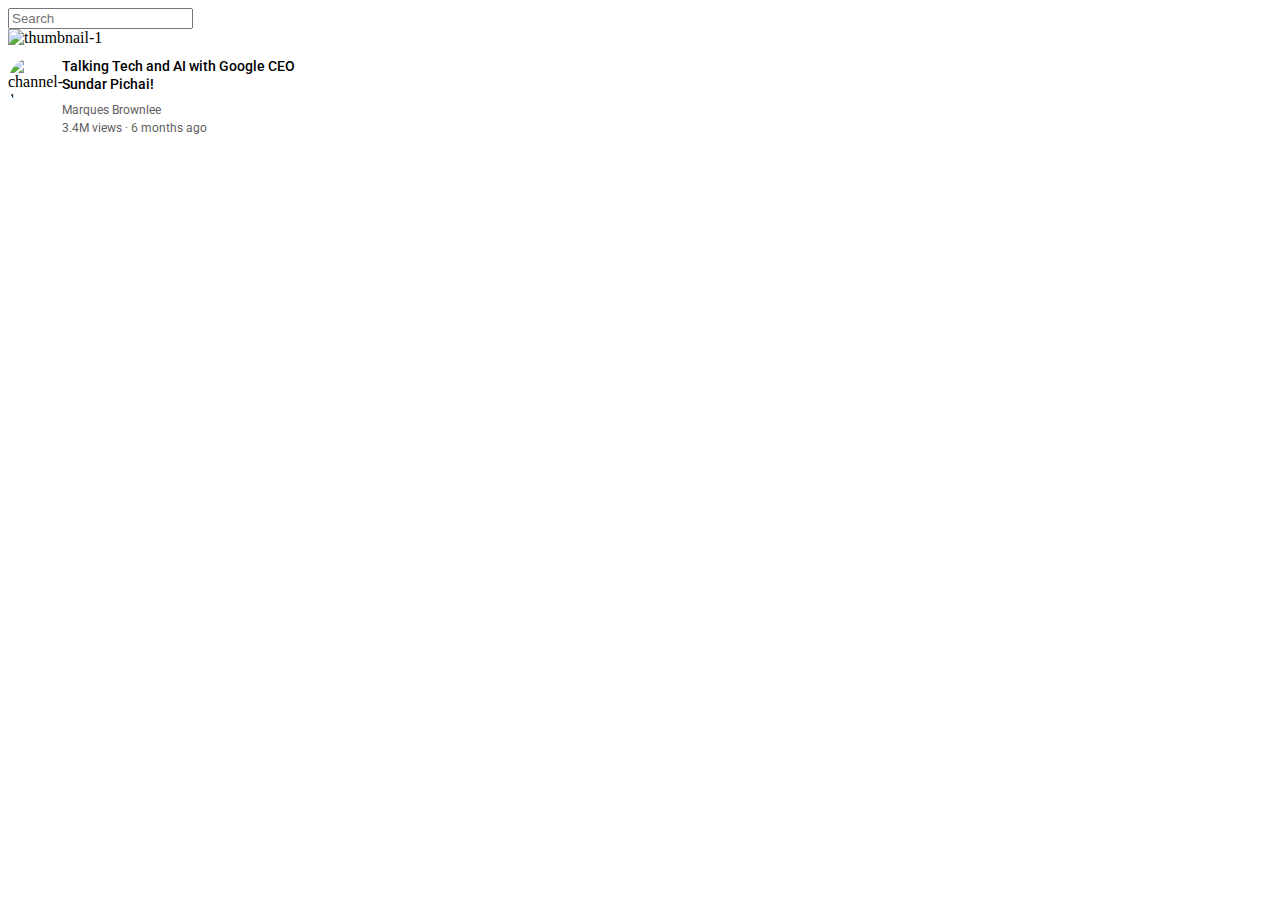
==== youtube.html @ fde539d9 "container tamamlandı ve search bar eklendi." ====
<!DOCTYPE html>
<html lang="en">
<head>
  <meta charset="UTF-8">
  <meta name="viewport" content="width=device-width, initial-scale=1.0">
  <title>Youtube</title>

  <link rel="preconnect" href="https://fonts.googleapis.com">
  <link rel="preconnect" href="https://fonts.gstatic.com" crossorigin>
  <link href="https://fonts.googleapis.com/css2?family=Roboto:ital,wght@0,100;0,300;0,400;0,500;0,700;0,900;1,100;1,300;1,400;1,500;1,700;1,900&display=swap" rel="stylesheet">
  <style>
    p{
      margin-top: 0px;
      margin-bottom: 0px;
      font-family: Roboto,Arial;
    }
    .search-bar{
      font-size: 14px;
    }
    .container{
      width: 300px;
    }

    .video-photo{
      width: 300px;
      margin-bottom: 10px;
    }

    .channel-photo{
      width: 40px;
      border-radius: 50px;
    }
    .channel{
      display: inline-block;
      width: 50px;
      vertical-align: top;
    }
    .video-info{
      display: inline-block;
      width: 240px;
    }
    .video-title{
      font-weight: 500;
      font-size: 14px;
      line-height: 18px;
    }
    .video-author{
      margin-top:10px;
      font-size: 12px;
      color: rgb(96, 96, 96);
      margin-bottom: 4px;
    }
    .video-status{
      font-size: 12px;
      color: rgb(96, 96, 96);
    }





  </style>
</head>
<body>
  






  <input class="Search-bar" type="text" placeholder="Search">

  <div class="container">
    <div>    
      <img class="video-photo" src="video-photos/thumbnail-1.webp" alt="thumbnail-1">
    </div>
    <div>
      <div class="channel">
        <img class="channel-photo" src="channel-photos/channel-1.jpeg" alt="channel-1">
      </div>
      <div class="video-info">
        <p class="video-title">Talking Tech and AI with Google CEO Sundar Pichai!</p>
        <p class="video-author">Marques Brownlee</p>
        <p class="video-status">3.4M views &#183; 6 months ago</p>
      </div>
    </div>
  </div>

</body>
</html>
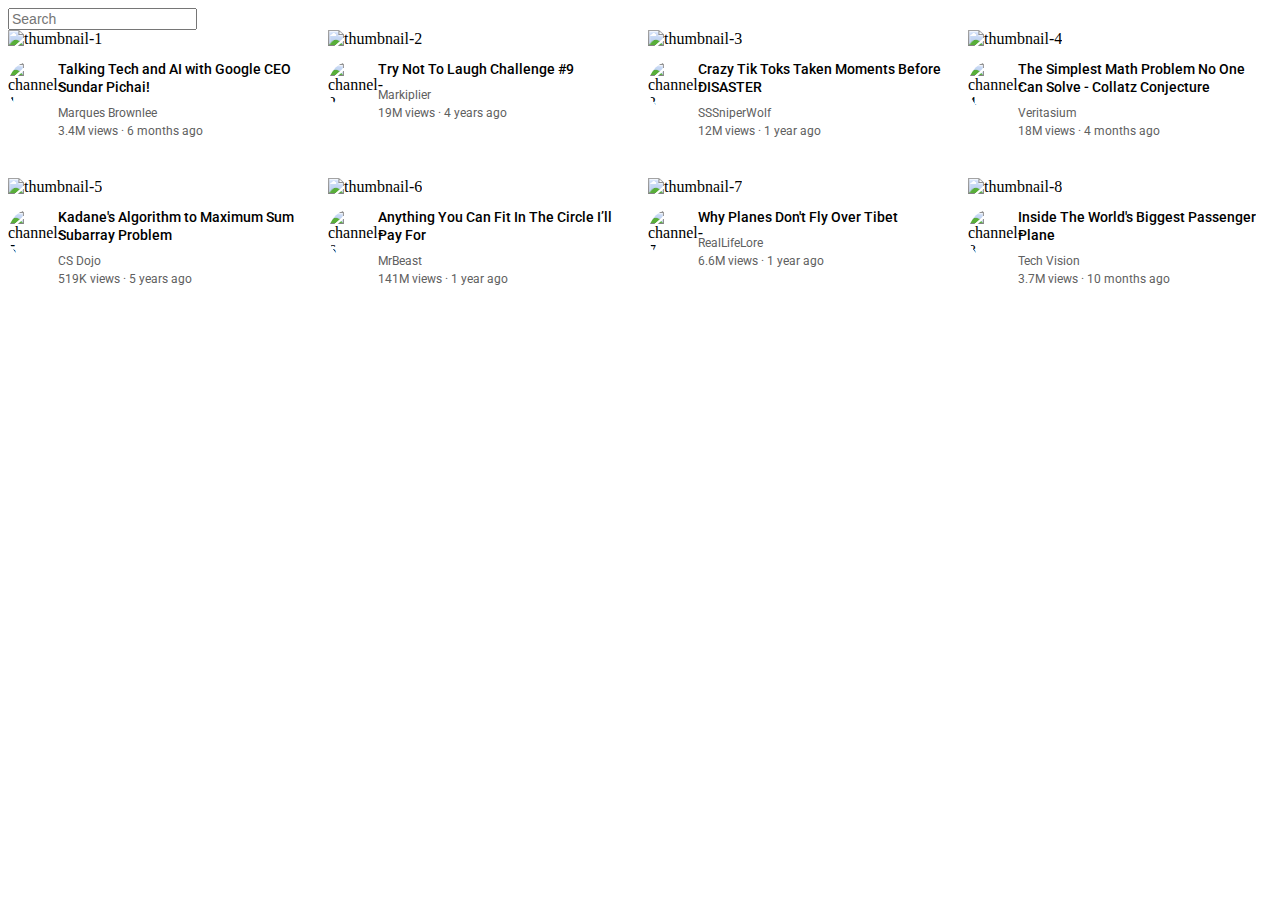
==== commit 95295155: "grid ana projeye uygulandı." ====
--- a/youtube.html
+++ b/youtube.html
@@ -16,28 +16,20 @@
     }
     .search-bar{
       font-size: 14px;
+      display: block;
     }
     .container{
-      width: 300px;
-    }
-
+      margin-right: 10px;
+    }
+    .video{
+      margin-bottom: 12px;
+    }
     .video-photo{
-      width: 300px;
-      margin-bottom: 10px;
-    }
-
+      width: 100%;
+    }
     .channel-photo{
       width: 40px;
       border-radius: 50px;
-    }
-    .channel{
-      display: inline-block;
-      width: 50px;
-      vertical-align: top;
-    }
-    .video-info{
-      display: inline-block;
-      width: 240px;
     }
     .video-title{
       font-weight: 500;
@@ -54,8 +46,16 @@
       font-size: 12px;
       color: rgb(96, 96, 96);
     }
-
-
+    .video-grid{
+      display: grid;
+      grid-template-columns: 1fr 1fr 1fr 1fr;
+      column-gap: 16px;
+      row-gap: 40px;
+    }
+    .channel-grid{
+      display: grid;
+      grid-template-columns: 50px 1fr;
+    }
 
 
 
@@ -69,13 +69,15 @@
 
 
 
-  <input class="Search-bar" type="text" placeholder="Search">
-
-  <div class="container">
-    <div>    
+  <input class="search-bar" type="text" placeholder="Search">
+
+<div class="video-grid"> 
+
+  <div class="container">
+    <div class="video">    
       <img class="video-photo" src="video-photos/thumbnail-1.webp" alt="thumbnail-1">
     </div>
-    <div>
+    <div class="channel-grid">
       <div class="channel">
         <img class="channel-photo" src="channel-photos/channel-1.jpeg" alt="channel-1">
       </div>
@@ -87,5 +89,137 @@
     </div>
   </div>
 
+  <div class="container">
+    <div class="video">    
+      <img class="video-photo" src="video-photos/thumbnail-2.webp" alt="thumbnail-2">
+    </div>
+    <div class="channel-grid">
+      <div class="channel">
+        <img class="channel-photo" src="channel-photos/channel-2.jpeg" alt="channel-2">
+      </div>
+      <div class="video-info">
+        <p class="video-title">
+          Try Not To Laugh Challenge #9
+        </p>
+        <p class="video-author">
+          Markiplier
+        </p>
+        <p class="video-status">
+          19M views &#183; 4 years ago
+        </p>
+      </div>
+    </div>
+  </div>
+
+<div class="container">
+    <div class="video">    
+      <img class="video-photo" src="video-photos/thumbnail-3.webp" alt="thumbnail-3">
+    </div>
+    <div class="channel-grid">
+      <div class="channel">
+        <img class="channel-photo" src="channel-photos/channel-3.jpeg" alt="channel-3">
+      </div>
+      <div class="video-info">
+        <p class="video-title">Crazy Tik Toks Taken Moments Before DISASTER</p>
+        <p class="video-author">SSSniperWolf</p>
+        <p class="video-status">12M views &#183; 1 year ago</p>
+      </div>
+    </div>
+  </div>
+
+  <div class="container">
+    <div class="video">    
+      <img class="video-photo" src="video-photos/thumbnail-4.webp" alt="thumbnail-4">
+    </div>
+    <div class="channel-grid">
+      <div class="channel">
+        <img class="channel-photo" src="channel-photos/channel-4.jpeg" alt="channel-4">
+      </div>
+      <div class="video-info">
+        <p class="video-title">The Simplest Math Problem No One Can Solve - Collatz Conjecture</p>
+        <p class="video-author">Veritasium</p>
+        <p class="video-status">18M views &#183; 4 months ago</p>
+      </div>
+    </div>
+  </div>
+
+  <div class="container">
+    <div class="video">    
+      <img class="video-photo" src="video-photos/thumbnail-5.webp" alt="thumbnail-5">
+    </div>
+    <div class="channel-grid">
+      <div class="channel">
+        <img class="channel-photo" src="channel-photos/channel-5.jpeg" alt="channel-5">
+      </div>
+      <div class="video-info">
+        <p class="video-title">Kadane's Algorithm to Maximum Sum Subarray Problem</p>
+        <p class="video-author">CS Dojo</p>
+        <p class="video-status">519K views &#183; 5 years ago</p>
+      </div>
+    </div>
+  </div>
+
+  <div class="container">
+    <div class="video">    
+      <img class="video-photo" src="video-photos/thumbnail-6.webp" alt="thumbnail-6">
+    </div>
+    <div class="channel-grid">
+      <div class="channel">
+        <img class="channel-photo" src="channel-photos/channel-6.jpeg" alt="channel-6">
+      </div>
+      <div class="video-info">
+        <p class="video-title">Anything You Can Fit In The Circle I’ll Pay For</p>
+        <p class="video-author">MrBeast</p>
+        <p class="video-status">141M views &#183; 1 year ago</p>
+      </div>
+    </div>
+  </div>
+
+  <div class="container">
+    <div class="video">    
+      <img class="video-photo" src="video-photos/thumbnail-7.webp" alt="thumbnail-7">
+    </div>
+    <div class="channel-grid">
+      <div class="channel">
+        <img class="channel-photo" src="channel-photos/channel-7.jpeg" alt="channel-7">
+      </div>
+      <div class="video-info">
+        <p class="video-title">Why Planes Don't Fly Over Tibet</p>
+        <p class="video-author">RealLifeLore</p>
+        <p class="video-status">6.6M views  &#183; 1 year ago</p>
+      </div>
+    </div>
+  </div>
+
+  <div class="container">
+    <div class="video">    
+      <img class="video-photo" src="video-photos/thumbnail-8.webp" alt="thumbnail-8">
+    </div>
+    <div class="channel-grid">
+      <div class="channel">
+        <img class="channel-photo" src="channel-photos/channel-8.jpeg" alt="channel-8">
+      </div>
+      <div class="video-info">
+        <p class="video-title">Inside The World's Biggest Passenger Plane</p>
+        <p class="video-author">Tech Vision</p>
+        <p class="video-status">3.7M views &#183; 10 months ago</p>
+      </div>
+    </div>
+  </div>
+
+
+
+
+</div>
+
+
+
+
+
+
+
+
+
+  
 </body>
 </html>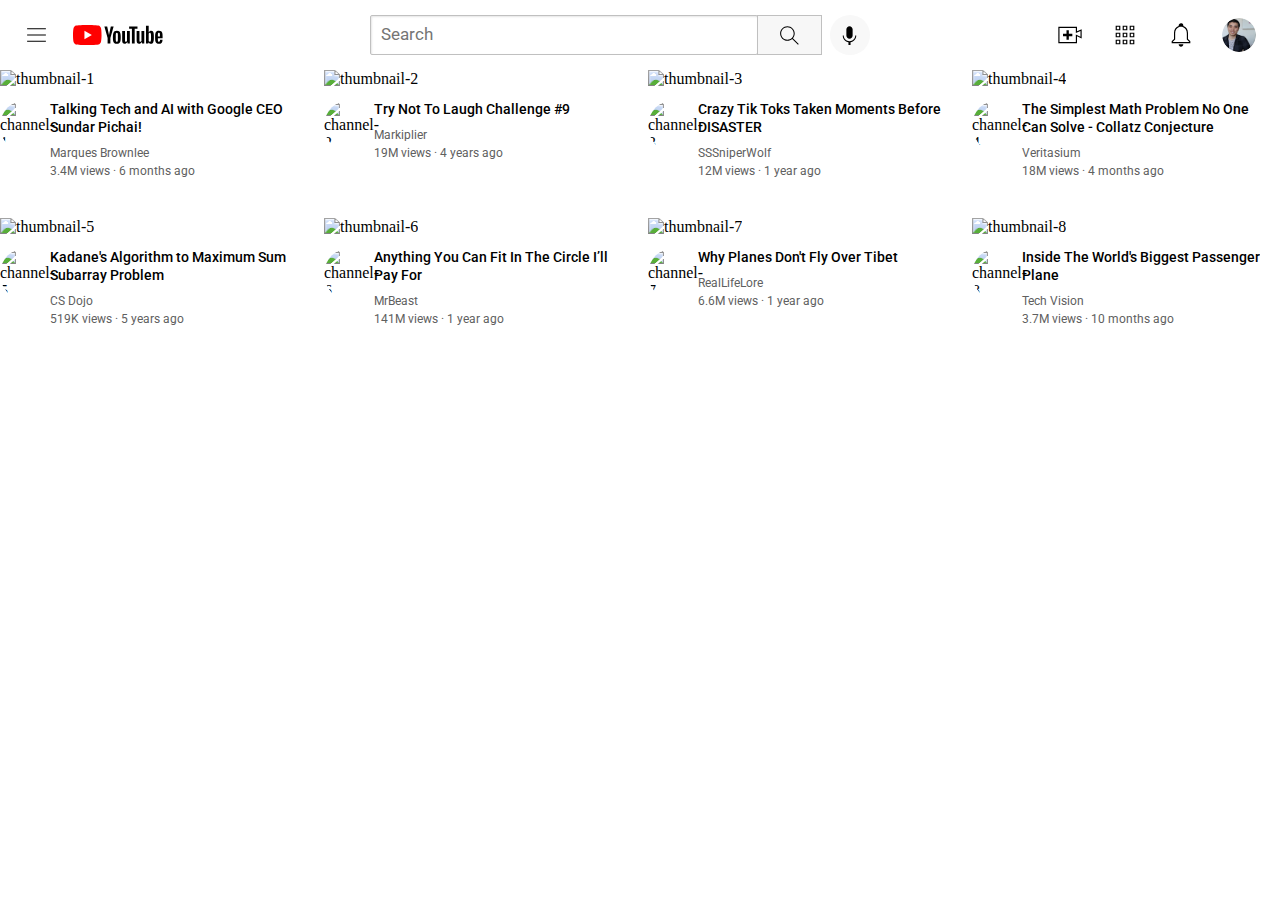
==== commit 995f0843: "header inşa edildi" ====
--- a/youtube.html
+++ b/youtube.html
@@ -8,68 +8,37 @@
   <link rel="preconnect" href="https://fonts.googleapis.com">
   <link rel="preconnect" href="https://fonts.gstatic.com" crossorigin>
   <link href="https://fonts.googleapis.com/css2?family=Roboto:ital,wght@0,100;0,300;0,400;0,500;0,700;0,900;1,100;1,300;1,400;1,500;1,700;1,900&display=swap" rel="stylesheet">
-  <style>
-    p{
-      margin-top: 0px;
-      margin-bottom: 0px;
-      font-family: Roboto,Arial;
-    }
-    .search-bar{
-      font-size: 14px;
-      display: block;
-    }
-    .container{
-      margin-right: 10px;
-    }
-    .video{
-      margin-bottom: 12px;
-    }
-    .video-photo{
-      width: 100%;
-    }
-    .channel-photo{
-      width: 40px;
-      border-radius: 50px;
-    }
-    .video-title{
-      font-weight: 500;
-      font-size: 14px;
-      line-height: 18px;
-    }
-    .video-author{
-      margin-top:10px;
-      font-size: 12px;
-      color: rgb(96, 96, 96);
-      margin-bottom: 4px;
-    }
-    .video-status{
-      font-size: 12px;
-      color: rgb(96, 96, 96);
-    }
-    .video-grid{
-      display: grid;
-      grid-template-columns: 1fr 1fr 1fr 1fr;
-      column-gap: 16px;
-      row-gap: 40px;
-    }
-    .channel-grid{
-      display: grid;
-      grid-template-columns: 50px 1fr;
-    }
 
-
-
-  </style>
+  <link rel="stylesheet" href="styles/body.css">
+  <link rel="stylesheet" href="styles/general.css">
+  <link rel="stylesheet" href="styles/header.css">
+  
 </head>
 <body>
   
 
+<div class="header">
+<div class="left-section">
+  <img class="hamburger-menu" src="header-photos/hamburger-menu.svg" alt="hamburger-menu">
+  <img class="youtube-logo" src="header-photos/youtube-logo.svg" alt="youtube-logo">
+</div>
+<div class="middle-section">
+  <input class="search-bar" type="text" placeholder="Search">
+  <button class="search-button">
+    <img class="search-icon" src="header-photos/search.svg" alt="search">
+  </button>
+  <button class="voice-search-button">
+    <img class="voice-search-icon" src="header-photos/voice-search-icon.svg" alt="voice-search-icon">
+  </button>
+</div>
+<div class="right-section">
+  <img class="upload-icon" src="header-photos/upload.svg" alt="upload">
+  <img class="youtube-apps-icon" src="header-photos/youtube-apps.svg" alt="youtube-apps">
+  <img class="notifications-icon" src="header-photos/notifications.svg" alt="notifications">
+  <img class="my-channel-icon" src="channel-photos/my-channel.jpeg" alt="my-channel">
+</div>
+</div>
 
-
-
-
-
-  <input class="search-bar" type="text" placeholder="Search">
 
 <div class="video-grid"> 
 
--- a/styles/body.css
+++ b/styles/body.css
@@ -0,0 +1,38 @@
+.container{
+  margin-right: 10px;
+}
+.video{
+  margin-bottom: 12px;
+}
+.video-photo{
+  width: 100%;
+}
+.channel-photo{
+  width: 40px;
+  border-radius: 50px;
+}
+.video-title{
+  font-weight: 500;
+  font-size: 14px;
+  line-height: 18px;
+}
+.video-author{
+  margin-top:10px;
+  font-size: 12px;
+  color: rgb(96, 96, 96);
+  margin-bottom: 4px;
+}
+.video-status{
+  font-size: 12px;
+  color: rgb(96, 96, 96);
+}
+.video-grid{
+  display: grid;
+  grid-template-columns: 1fr 1fr 1fr 1fr;
+  column-gap: 16px;
+  row-gap: 40px;
+}
+.channel-grid{
+  display: grid;
+  grid-template-columns: 50px 1fr;
+}--- a/styles/general.css
+++ b/styles/general.css
@@ -0,0 +1,8 @@
+p{
+  margin-top: 0px;
+  margin-bottom: 0px;
+  font-family: Roboto,Arial;
+}
+body{
+  margin: 0px;
+}--- a/styles/header.css
+++ b/styles/header.css
@@ -0,0 +1,79 @@
+.header{
+
+  height: 70px;
+  display: flex;
+  flex-direction: row;
+  justify-content: space-between;
+}
+.left-section{
+  display: flex;
+  align-items: center;
+}
+.middle-section{
+  flex: 1;
+  margin-left: 70px;
+  margin-right: 50px;
+  max-width: 500px;
+  display: flex;
+  align-items: center;
+}
+
+.right-section{
+  width: 200px;
+  display: flex;
+  align-items: center;
+  justify-content: space-between;
+  margin-right: 24px;
+  flex-shrink: 0;
+}
+.hamburger-menu{
+  height: 25px;
+  margin-left: 24px;
+  margin-right: 24px;
+}
+.youtube-logo{
+  height: 20px;
+}
+.search-button{
+  height: 40px;
+  width: 65px;
+  background-color: #f7f7f7;
+  border: 1px solid rgb(192, 192, 192);
+  margin-left: -1px;
+  margin-right: 8px;
+}
+.voice-search-button{
+  height: 40px;
+  width: 40px;
+  border: 0;
+  border-radius: 20px;
+  background-color: #f8f8f8;
+}
+.voice-search-icon{
+  height: 25px;
+  margin-top:4px ;
+}
+.search-bar{
+  flex: 1;
+  height: 36px;
+  padding-left: 10px;
+  border: 1px solid rgb(192, 192, 192);
+  border-radius: 2px;
+  box-shadow: inset 1px 1px 2px rgba(0, 0,0,0.1);
+}
+.search-bar::placeholder{
+  font-family: Roboto,Arial, Helvetica, sans-serif;
+  font-size: 17px;
+}
+.search-icon{
+  height: 25px;
+  margin-top: 4px;
+}
+
+.upload-icon,.youtube-apps-icon,.notifications-icon{
+  height: 28px;
+}
+.my-channel-icon{
+  height: 34px;
+  border-radius: 50%;
+}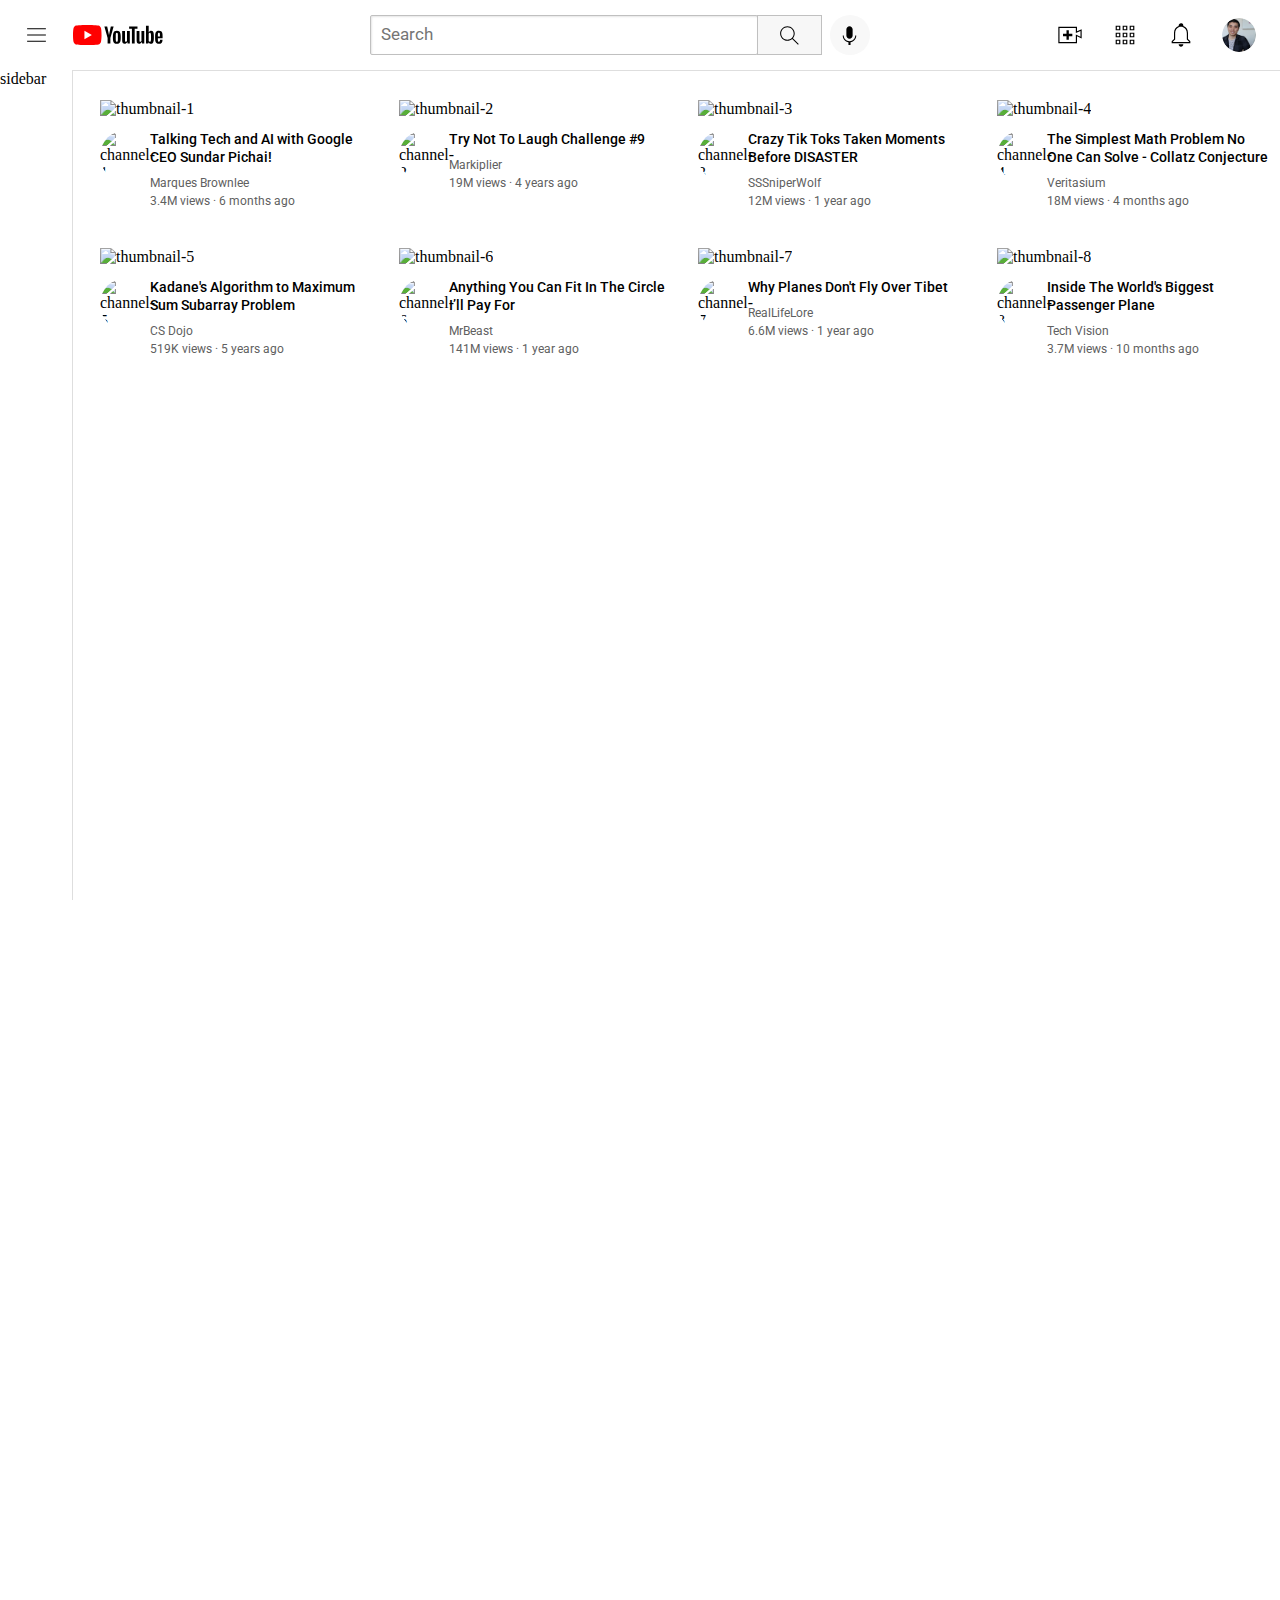
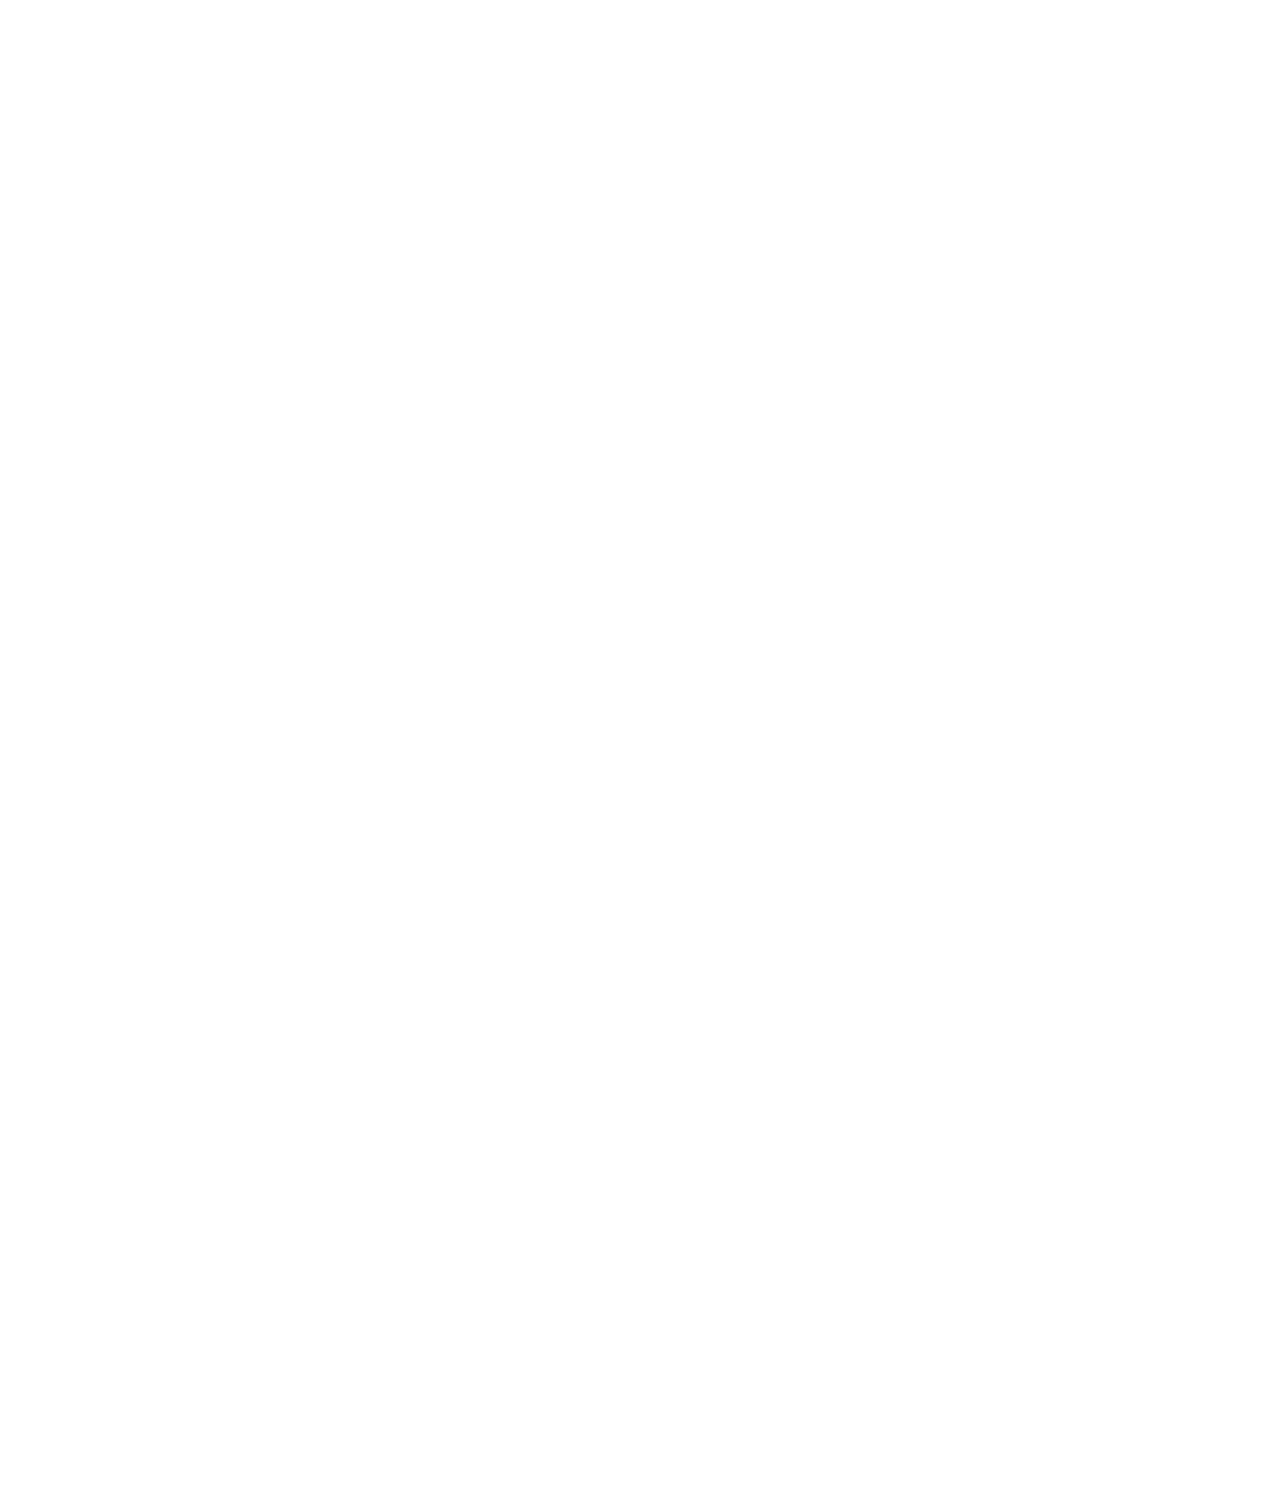
==== commit f83abe93: "position konusu öğrenildi" ====
--- a/youtube.html
+++ b/youtube.html
@@ -12,32 +12,35 @@
   <link rel="stylesheet" href="styles/body.css">
   <link rel="stylesheet" href="styles/general.css">
   <link rel="stylesheet" href="styles/header.css">
+  <link rel="stylesheet" href="styles/sidebar.css">
   
 </head>
 <body>
   
 
 <div class="header">
-<div class="left-section">
-  <img class="hamburger-menu" src="header-photos/hamburger-menu.svg" alt="hamburger-menu">
-  <img class="youtube-logo" src="header-photos/youtube-logo.svg" alt="youtube-logo">
+  <div class="left-section">
+    <img class="hamburger-menu" src="header-photos/hamburger-menu.svg" alt="hamburger-menu">
+    <img class="youtube-logo" src="header-photos/youtube-logo.svg" alt="youtube-logo">
+  </div>
+  <div class="middle-section">
+    <input class="search-bar" type="text" placeholder="Search">
+    <button class="search-button">
+      <img class="search-icon" src="header-photos/search.svg" alt="search">
+    </button>
+    <button class="voice-search-button">
+      <img class="voice-search-icon" src="header-photos/voice-search-icon.svg" alt="voice-search-icon">
+    </button>
+  </div>
+  <div class="right-section">
+    <img class="upload-icon" src="header-photos/upload.svg" alt="upload">
+    <img class="youtube-apps-icon" src="header-photos/youtube-apps.svg" alt="youtube-apps">
+    <img class="notifications-icon" src="header-photos/notifications.svg" alt="notifications">
+    <img class="my-channel-icon" src="channel-photos/my-channel.jpeg" alt="my-channel">
+  </div>
 </div>
-<div class="middle-section">
-  <input class="search-bar" type="text" placeholder="Search">
-  <button class="search-button">
-    <img class="search-icon" src="header-photos/search.svg" alt="search">
-  </button>
-  <button class="voice-search-button">
-    <img class="voice-search-icon" src="header-photos/voice-search-icon.svg" alt="voice-search-icon">
-  </button>
-</div>
-<div class="right-section">
-  <img class="upload-icon" src="header-photos/upload.svg" alt="upload">
-  <img class="youtube-apps-icon" src="header-photos/youtube-apps.svg" alt="youtube-apps">
-  <img class="notifications-icon" src="header-photos/notifications.svg" alt="notifications">
-  <img class="my-channel-icon" src="channel-photos/my-channel.jpeg" alt="my-channel">
-</div>
-</div>
+
+<div class="sidebar">sidebar</div>
 
 
 <div class="video-grid"> 
--- a/styles/general.css
+++ b/styles/general.css
@@ -5,4 +5,8 @@
 }
 body{
   margin: 0px;
+  height: 3000px;
+  padding-top: 100px;
+  background-color: #fff;
+  padding-left: 100px;
 }--- a/styles/header.css
+++ b/styles/header.css
@@ -4,6 +4,14 @@
   display: flex;
   flex-direction: row;
   justify-content: space-between;
+
+  position: fixed;
+  top: 0;
+  left: 0;
+  right: 0;
+  background-color: white;
+
+  border-bottom: 1px solid #dedede;
 }
 .left-section{
   display: flex;
--- a/styles/sidebar.css
+++ b/styles/sidebar.css
@@ -0,0 +1,9 @@
+.sidebar{
+  position: fixed;
+  left: 0;
+  bottom: 0;
+  top: 70px;
+  width: 72px;
+  background-color: white;
+  border-right: 1px solid #dedede;
+}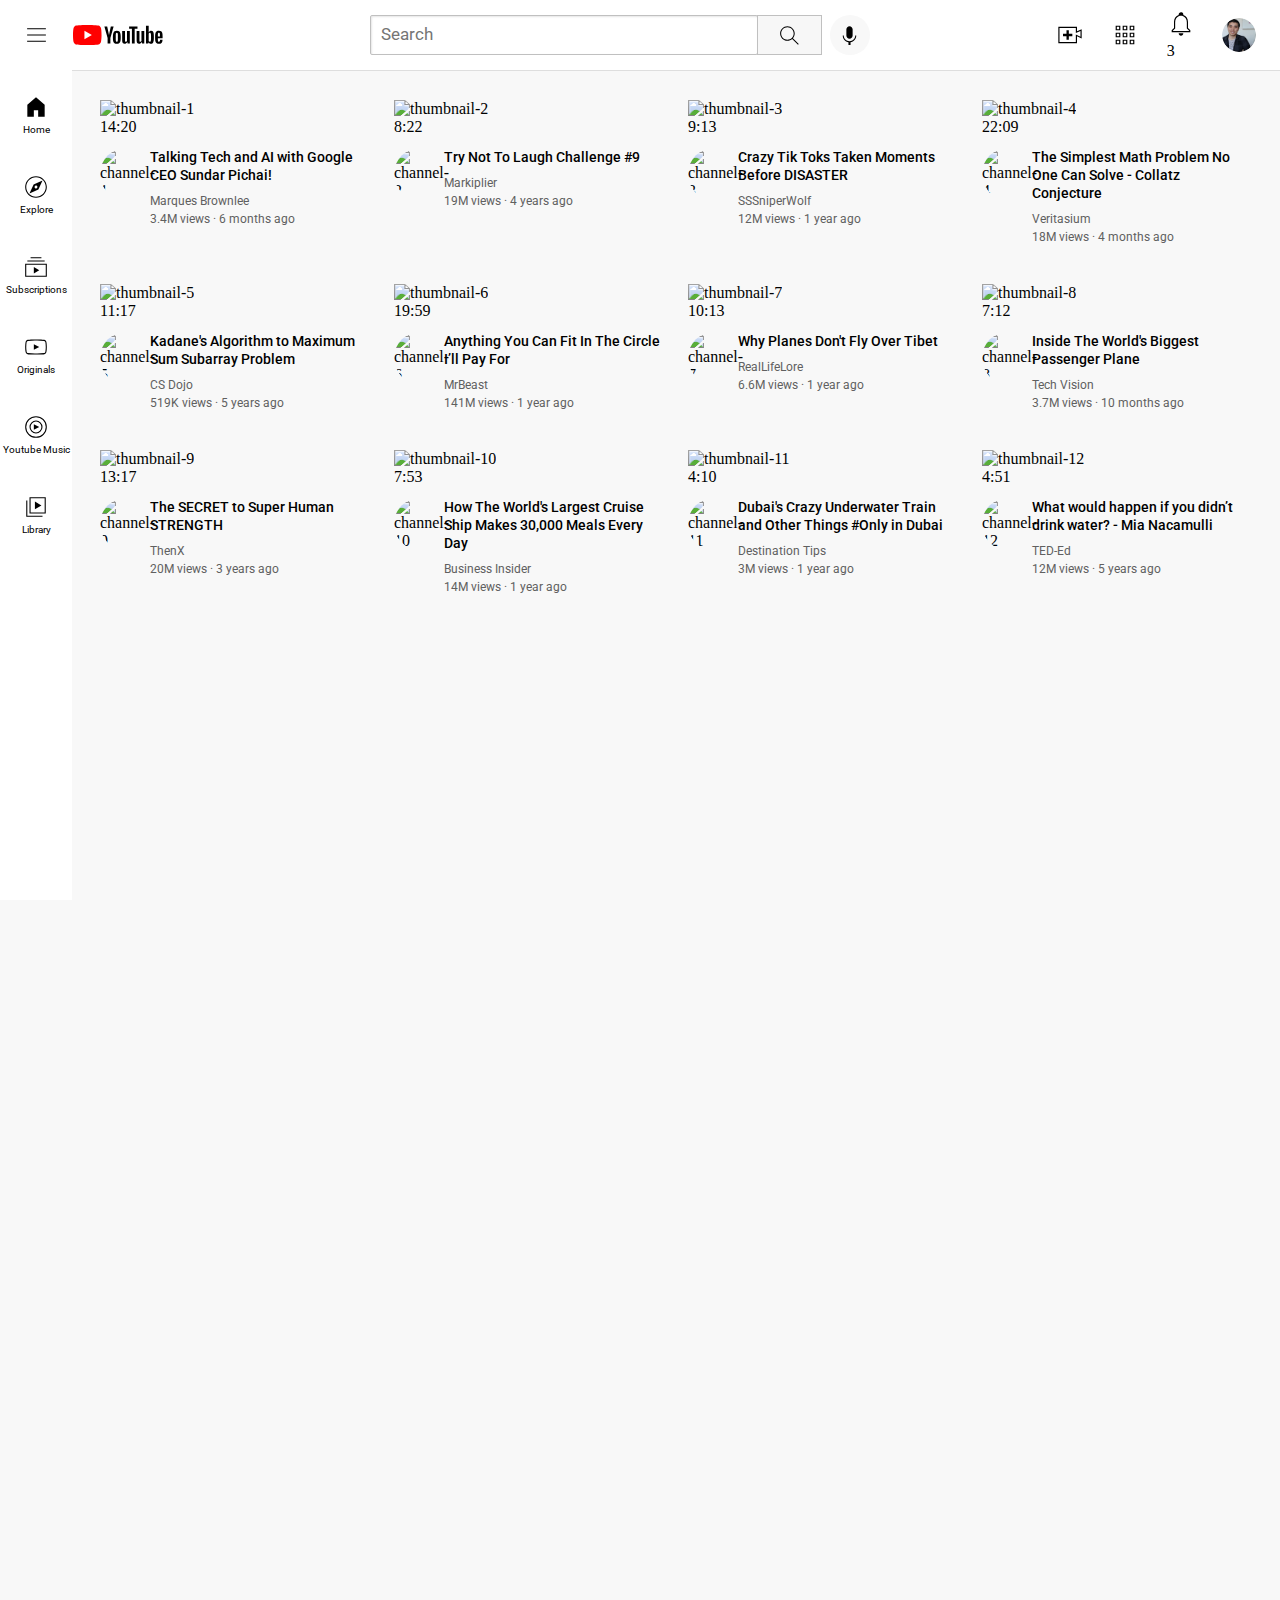
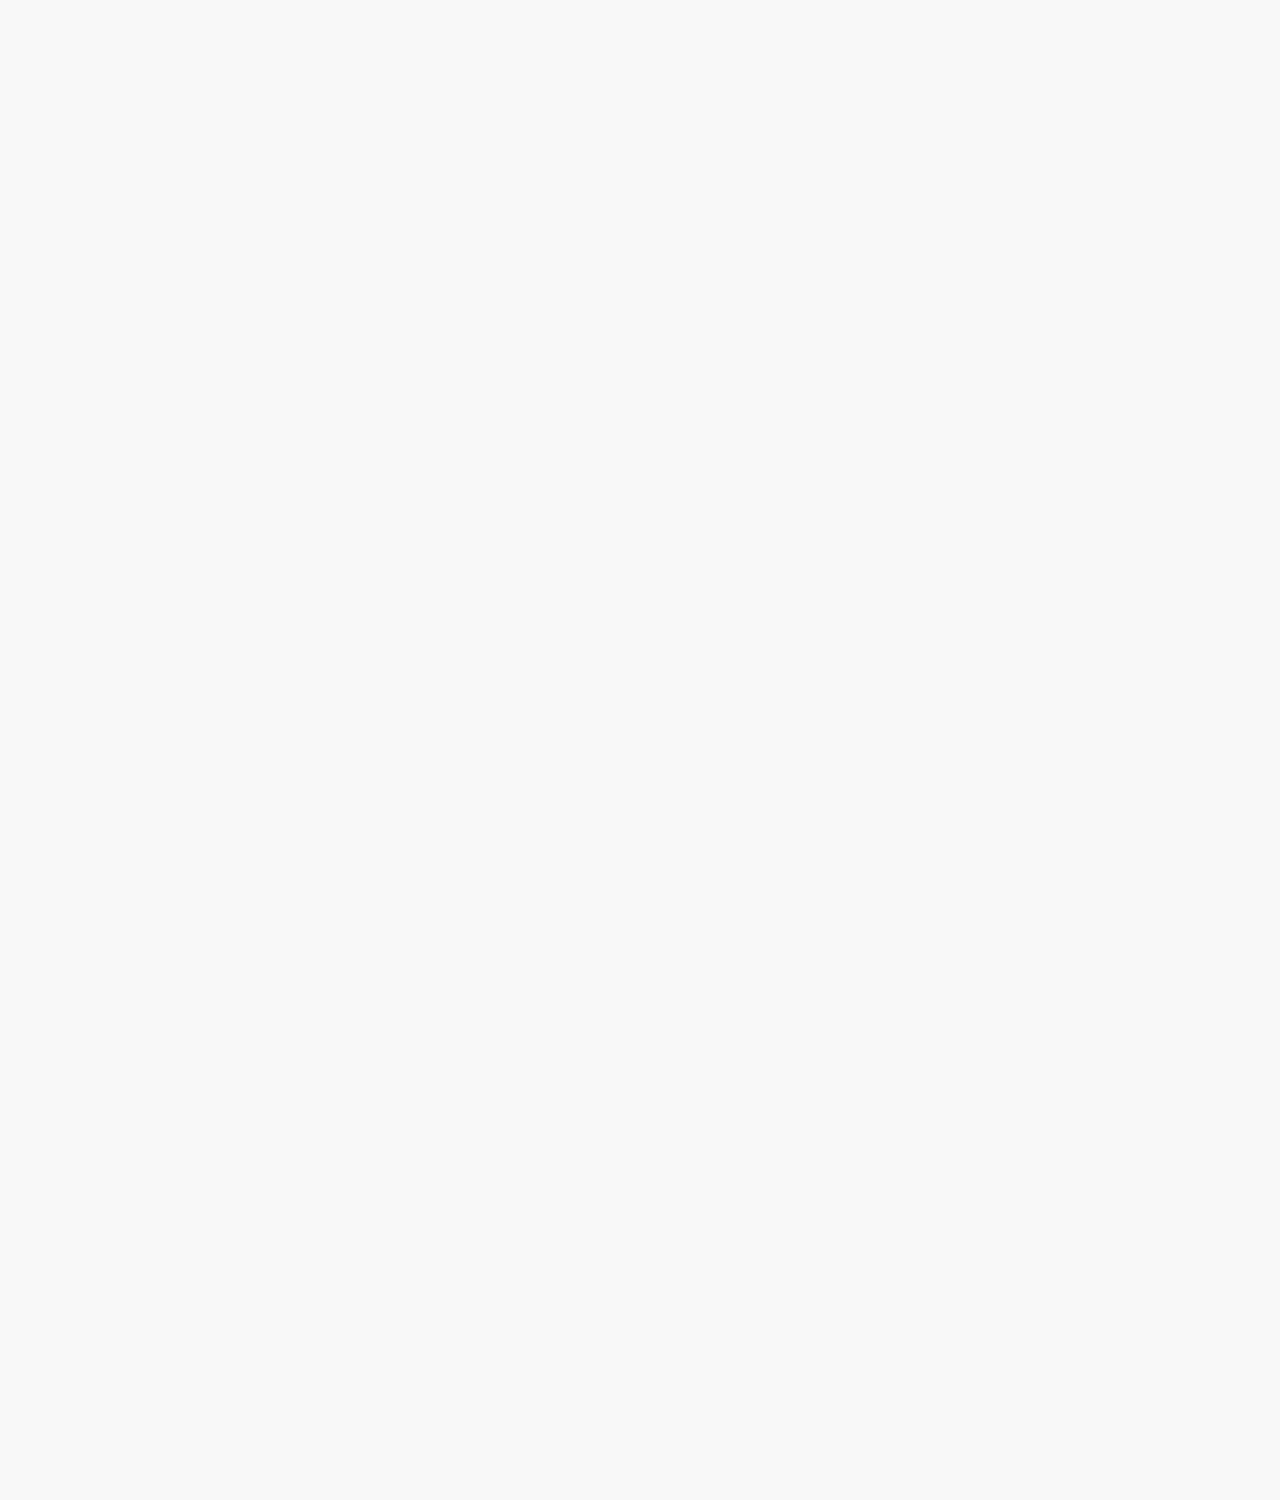
==== commit a4201ebd: "ana projede sidebar tamamlandı." ====
--- a/youtube.html
+++ b/youtube.html
@@ -35,12 +35,40 @@
   <div class="right-section">
     <img class="upload-icon" src="header-photos/upload.svg" alt="upload">
     <img class="youtube-apps-icon" src="header-photos/youtube-apps.svg" alt="youtube-apps">
-    <img class="notifications-icon" src="header-photos/notifications.svg" alt="notifications">
+    <div class="notifications">
+      <img class="notifications-icon" src="header-photos/notifications.svg" alt="notifications">
+      <div class="notifications-number">3</div>
+    </div>
     <img class="my-channel-icon" src="channel-photos/my-channel.jpeg" alt="my-channel">
   </div>
 </div>
 
-<div class="sidebar">sidebar</div>
+<div class="sidebar">
+  <div class="sidebar-link">
+    <img src="sidebar-photos/home.svg" alt="home">
+    <span>Home</span>
+  </div>
+  <div class="sidebar-link">
+    <img src="sidebar-photos/explore.svg" alt="explore">
+    <span>Explore</span>
+  </div>
+  <div class="sidebar-link">
+    <img src="sidebar-photos/subscriptions.svg" alt="subscriptions">
+    <span>Subscriptions</span>
+  </div>
+  <div class="sidebar-link">
+    <img src="sidebar-photos/originals.svg" alt="originals">
+    <span>Originals</span>
+  </div>
+  <div class="sidebar-link">
+    <img src="sidebar-photos/youtube-music.svg" alt="youtube-music">
+    <span>Youtube Music</span>
+  </div>
+  <div class="sidebar-link">
+    <img src="sidebar-photos/library.svg" alt="library">
+    <span>Library</span>
+  </div>
+</div>
 
 
 <div class="video-grid"> 
@@ -48,6 +76,7 @@
   <div class="container">
     <div class="video">    
       <img class="video-photo" src="video-photos/thumbnail-1.webp" alt="thumbnail-1">
+      <div class="video-time">14:20</div>
     </div>
     <div class="channel-grid">
       <div class="channel">
@@ -64,6 +93,7 @@
   <div class="container">
     <div class="video">    
       <img class="video-photo" src="video-photos/thumbnail-2.webp" alt="thumbnail-2">
+      <div class="video-time">8:22</div>
     </div>
     <div class="channel-grid">
       <div class="channel">
@@ -86,6 +116,7 @@
 <div class="container">
     <div class="video">    
       <img class="video-photo" src="video-photos/thumbnail-3.webp" alt="thumbnail-3">
+      <div class="video-time">9:13</div>
     </div>
     <div class="channel-grid">
       <div class="channel">
@@ -102,6 +133,7 @@
   <div class="container">
     <div class="video">    
       <img class="video-photo" src="video-photos/thumbnail-4.webp" alt="thumbnail-4">
+      <div class="video-time">22:09</div>
     </div>
     <div class="channel-grid">
       <div class="channel">
@@ -118,6 +150,7 @@
   <div class="container">
     <div class="video">    
       <img class="video-photo" src="video-photos/thumbnail-5.webp" alt="thumbnail-5">
+      <div class="video-time">11:17</div>
     </div>
     <div class="channel-grid">
       <div class="channel">
@@ -134,6 +167,7 @@
   <div class="container">
     <div class="video">    
       <img class="video-photo" src="video-photos/thumbnail-6.webp" alt="thumbnail-6">
+      <div class="video-time">19:59</div>
     </div>
     <div class="channel-grid">
       <div class="channel">
@@ -150,6 +184,7 @@
   <div class="container">
     <div class="video">    
       <img class="video-photo" src="video-photos/thumbnail-7.webp" alt="thumbnail-7">
+      <div class="video-time">10:13</div>
     </div>
     <div class="channel-grid">
       <div class="channel">
@@ -166,6 +201,7 @@
   <div class="container">
     <div class="video">    
       <img class="video-photo" src="video-photos/thumbnail-8.webp" alt="thumbnail-8">
+      <div class="video-time">7:12</div>
     </div>
     <div class="channel-grid">
       <div class="channel">
@@ -179,6 +215,73 @@
     </div>
   </div>
 
+  <div class="container">
+    <div class="video">    
+      <img class="video-photo" src="video-photos/thumbnail-9.webp" alt="thumbnail-9">
+      <div class="video-time">13:17</div>
+    </div>
+    <div class="channel-grid">
+      <div class="channel">
+        <img class="channel-photo" src="channel-photos/channel-9.jpeg" alt="channel-9">
+      </div>
+      <div class="video-info">
+        <p class="video-title">The SECRET to Super Human STRENGTH</p>
+        <p class="video-author">ThenX</p>
+        <p class="video-status">20M views &#183; 3 years ago</p>
+      </div>
+    </div>
+  </div>
+
+  <div class="container">
+    <div class="video">    
+      <img class="video-photo" src="video-photos/thumbnail-10.webp" alt="thumbnail-10">
+      <div class="video-time">7:53</div>
+    </div>
+    <div class="channel-grid">
+      <div class="channel">
+        <img class="channel-photo" src="channel-photos/channel-10.jpeg" alt="channel-10">
+      </div>
+      <div class="video-info">
+        <p class="video-title">How The World's Largest Cruise Ship Makes 30,000 Meals Every Day</p>
+        <p class="video-author">Business Insider</p>
+        <p class="video-status">14M views &#183; 1 year ago</p>
+      </div>
+    </div>
+  </div>
+
+  <div class="container">
+    <div class="video">    
+      <img class="video-photo" src="video-photos/thumbnail-11.webp" alt="thumbnail-11">
+      <div class="video-time">4:10</div>
+    </div>
+    <div class="channel-grid">
+      <div class="channel">
+        <img class="channel-photo" src="channel-photos/channel-11.jpeg" alt="channel-11">
+      </div>
+      <div class="video-info">
+        <p class="video-title">Dubai's Crazy Underwater Train and Other Things #Only in Dubai</p>
+        <p class="video-author">Destination Tips</p>
+        <p class="video-status">3M views &#183; 1 year ago</p>
+      </div>
+    </div>
+  </div>
+
+  <div class="container">
+    <div class="video">    
+      <img class="video-photo" src="video-photos/thumbnail-12.webp" alt="thumbnail-12">
+      <div class="video-time">4:51</div>
+    </div>
+    <div class="channel-grid">
+      <div class="channel">
+        <img class="channel-photo" src="channel-photos/channel-12.jpeg" alt="channel-12">
+      </div>
+      <div class="video-info">
+        <p class="video-title">What would happen if you didn’t drink water? - Mia Nacamulli</p>
+        <p class="video-author">TED-Ed</p>
+        <p class="video-status">12M views &#183; 5 years ago</p>
+      </div>
+    </div>
+  </div>
 
 
 
--- a/styles/general.css
+++ b/styles/general.css
@@ -9,4 +9,6 @@
   padding-top: 100px;
   background-color: #fff;
   padding-left: 100px;
+  padding-right: 20px;
+  background-color: rgb(248,248,248);
 }--- a/styles/sidebar.css
+++ b/styles/sidebar.css
@@ -5,5 +5,27 @@
   top: 70px;
   width: 72px;
   background-color: white;
-  border-right: 1px solid #dedede;
+  z-index: 200;
+  padding-top: 4px;
+}
+
+.sidebar-link{
+  height: 80px;
+
+  display: flex;
+  justify-content: center;
+  align-items: center;
+  flex-direction: column;
+  cursor: pointer;
+}
+.sidebar-link img{
+  height: 26px;
+  margin-bottom: 4px;
+}
+.sidebar-link span{
+  font-family: Roboto, Arial;
+  font-size: 10px;
+}
+.sidebar-link:hover{
+  background-color: #d5d3d3;
 }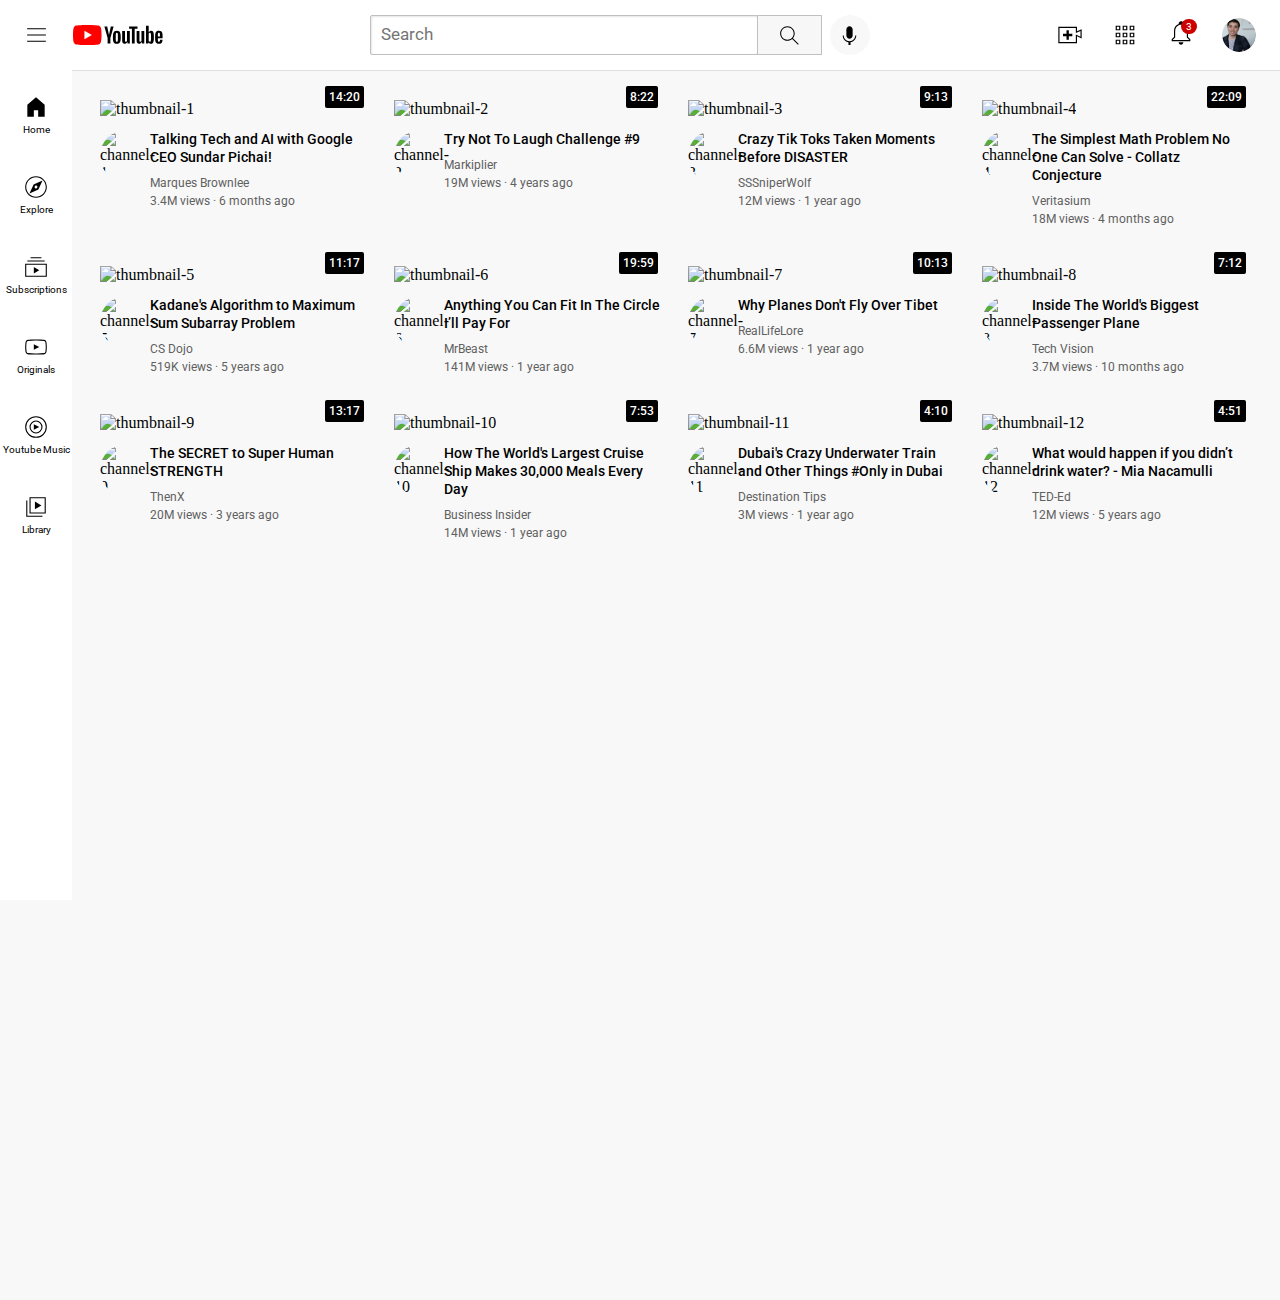
==== commit 7a528616: "düzeltmeler2" ====
--- a/youtube.html
+++ b/youtube.html
@@ -1,300 +1,421 @@
 <!DOCTYPE html>
 <html lang="en">
-<head>
-  <meta charset="UTF-8">
-  <meta name="viewport" content="width=device-width, initial-scale=1.0">
-  <title>Youtube</title>
-
-  <link rel="preconnect" href="https://fonts.googleapis.com">
-  <link rel="preconnect" href="https://fonts.gstatic.com" crossorigin>
-  <link href="https://fonts.googleapis.com/css2?family=Roboto:ital,wght@0,100;0,300;0,400;0,500;0,700;0,900;1,100;1,300;1,400;1,500;1,700;1,900&display=swap" rel="stylesheet">
-
-  <link rel="stylesheet" href="styles/body.css">
-  <link rel="stylesheet" href="styles/general.css">
-  <link rel="stylesheet" href="styles/header.css">
-  <link rel="stylesheet" href="styles/sidebar.css">
-  
-</head>
-<body>
-  
-
-<div class="header">
-  <div class="left-section">
-    <img class="hamburger-menu" src="header-photos/hamburger-menu.svg" alt="hamburger-menu">
-    <img class="youtube-logo" src="header-photos/youtube-logo.svg" alt="youtube-logo">
-  </div>
-  <div class="middle-section">
-    <input class="search-bar" type="text" placeholder="Search">
-    <button class="search-button">
-      <img class="search-icon" src="header-photos/search.svg" alt="search">
-    </button>
-    <button class="voice-search-button">
-      <img class="voice-search-icon" src="header-photos/voice-search-icon.svg" alt="voice-search-icon">
-    </button>
-  </div>
-  <div class="right-section">
-    <img class="upload-icon" src="header-photos/upload.svg" alt="upload">
-    <img class="youtube-apps-icon" src="header-photos/youtube-apps.svg" alt="youtube-apps">
-    <div class="notifications">
-      <img class="notifications-icon" src="header-photos/notifications.svg" alt="notifications">
-      <div class="notifications-number">3</div>
+  <head>
+    <meta charset="UTF-8" />
+    <meta name="viewport" content="width=device-width, initial-scale=1.0" />
+    <title>Youtube</title>
+
+    <link rel="preconnect" href="https://fonts.googleapis.com" />
+    <link rel="preconnect" href="https://fonts.gstatic.com" crossorigin />
+    <link
+      href="https://fonts.googleapis.com/css2?family=Roboto:ital,wght@0,100;0,300;0,400;0,500;0,700;0,900;1,100;1,300;1,400;1,500;1,700;1,900&display=swap"
+      rel="stylesheet"
+    />
+
+    <link rel="stylesheet" href="styles/body.css" />
+    <link rel="stylesheet" href="styles/general.css" />
+    <link rel="stylesheet" href="styles/header.css" />
+    <link rel="stylesheet" href="styles/sidebar.css" />
+  </head>
+  <body>
+    <div class="header">
+      <div class="left-section">
+        <img
+          class="hamburger-menu"
+          src="header-photos/hamburger-menu.svg"
+          alt="hamburger-menu"
+        />
+        <img
+          class="youtube-logo"
+          src="header-photos/youtube-logo.svg"
+          alt="youtube-logo"
+        />
+      </div>
+      <div class="middle-section">
+        <input class="search-bar" type="text" placeholder="Search" />
+        <button class="search-button">
+          <img
+            class="search-icon"
+            src="header-photos/search.svg"
+            alt="search"
+          />
+        </button>
+        <button class="voice-search-button">
+          <img
+            class="voice-search-icon"
+            src="header-photos/voice-search-icon.svg"
+            alt="voice-search-icon"
+          />
+        </button>
+      </div>
+      <div class="right-section">
+        <img class="upload-icon" src="header-photos/upload.svg" alt="upload" />
+        <img
+          class="youtube-apps-icon"
+          src="header-photos/youtube-apps.svg"
+          alt="youtube-apps"
+        />
+        <div class="notifications">
+          <img
+            class="notifications-icon"
+            src="header-photos/notifications.svg"
+            alt="notifications"
+          />
+          <div class="notifications-number">3</div>
+        </div>
+        <img
+          class="my-channel-icon"
+          src="channel-photos/my-channel.jpeg"
+          alt="my-channel"
+        />
+      </div>
     </div>
-    <img class="my-channel-icon" src="channel-photos/my-channel.jpeg" alt="my-channel">
-  </div>
-</div>
-
-<div class="sidebar">
-  <div class="sidebar-link">
-    <img src="sidebar-photos/home.svg" alt="home">
-    <span>Home</span>
-  </div>
-  <div class="sidebar-link">
-    <img src="sidebar-photos/explore.svg" alt="explore">
-    <span>Explore</span>
-  </div>
-  <div class="sidebar-link">
-    <img src="sidebar-photos/subscriptions.svg" alt="subscriptions">
-    <span>Subscriptions</span>
-  </div>
-  <div class="sidebar-link">
-    <img src="sidebar-photos/originals.svg" alt="originals">
-    <span>Originals</span>
-  </div>
-  <div class="sidebar-link">
-    <img src="sidebar-photos/youtube-music.svg" alt="youtube-music">
-    <span>Youtube Music</span>
-  </div>
-  <div class="sidebar-link">
-    <img src="sidebar-photos/library.svg" alt="library">
-    <span>Library</span>
-  </div>
-</div>
-
-
-<div class="video-grid"> 
-
-  <div class="container">
-    <div class="video">    
-      <img class="video-photo" src="video-photos/thumbnail-1.webp" alt="thumbnail-1">
-      <div class="video-time">14:20</div>
+
+    <div class="sidebar">
+      <div class="sidebar-link">
+        <img src="sidebar-photos/home.svg" alt="home" />
+        <span>Home</span>
+      </div>
+      <div class="sidebar-link">
+        <img src="sidebar-photos/explore.svg" alt="explore" />
+        <span>Explore</span>
+      </div>
+      <div class="sidebar-link">
+        <img src="sidebar-photos/subscriptions.svg" alt="subscriptions" />
+        <span>Subscriptions</span>
+      </div>
+      <div class="sidebar-link">
+        <img src="sidebar-photos/originals.svg" alt="originals" />
+        <span>Originals</span>
+      </div>
+      <div class="sidebar-link">
+        <img src="sidebar-photos/youtube-music.svg" alt="youtube-music" />
+        <span>Youtube Music</span>
+      </div>
+      <div class="sidebar-link">
+        <img src="sidebar-photos/library.svg" alt="library" />
+        <span>Library</span>
+      </div>
     </div>
-    <div class="channel-grid">
-      <div class="channel">
-        <img class="channel-photo" src="channel-photos/channel-1.jpeg" alt="channel-1">
-      </div>
-      <div class="video-info">
-        <p class="video-title">Talking Tech and AI with Google CEO Sundar Pichai!</p>
-        <p class="video-author">Marques Brownlee</p>
-        <p class="video-status">3.4M views &#183; 6 months ago</p>
+
+    <div class="video-grid">
+      <div class="container">
+        <div class="video">
+          <img
+            class="video-photo"
+            src="video-photos/thumbnail-1.webp"
+            alt="thumbnail-1"
+          />
+          <div class="video-time">14:20</div>
+        </div>
+        <div class="channel-grid">
+          <div class="channel">
+            <img
+              class="channel-photo"
+              src="channel-photos/channel-1.jpeg"
+              alt="channel-1"
+            />
+          </div>
+          <div class="video-info">
+            <p class="video-title">
+              Talking Tech and AI with Google CEO Sundar Pichai!
+            </p>
+            <p class="video-author">Marques Brownlee</p>
+            <p class="video-status">3.4M views &#183; 6 months ago</p>
+          </div>
+        </div>
+      </div>
+
+      <div class="container">
+        <div class="video">
+          <img
+            class="video-photo"
+            src="video-photos/thumbnail-2.webp"
+            alt="thumbnail-2"
+          />
+          <div class="video-time">8:22</div>
+        </div>
+        <div class="channel-grid">
+          <div class="channel">
+            <img
+              class="channel-photo"
+              src="channel-photos/channel-2.jpeg"
+              alt="channel-2"
+            />
+          </div>
+          <div class="video-info">
+            <p class="video-title">Try Not To Laugh Challenge #9</p>
+            <p class="video-author">Markiplier</p>
+            <p class="video-status">19M views &#183; 4 years ago</p>
+          </div>
+        </div>
+      </div>
+
+      <div class="container">
+        <div class="video">
+          <img
+            class="video-photo"
+            src="video-photos/thumbnail-3.webp"
+            alt="thumbnail-3"
+          />
+          <div class="video-time">9:13</div>
+        </div>
+        <div class="channel-grid">
+          <div class="channel">
+            <img
+              class="channel-photo"
+              src="channel-photos/channel-3.jpeg"
+              alt="channel-3"
+            />
+          </div>
+          <div class="video-info">
+            <p class="video-title">
+              Crazy Tik Toks Taken Moments Before DISASTER
+            </p>
+            <p class="video-author">SSSniperWolf</p>
+            <p class="video-status">12M views &#183; 1 year ago</p>
+          </div>
+        </div>
+      </div>
+
+      <div class="container">
+        <div class="video">
+          <img
+            class="video-photo"
+            src="video-photos/thumbnail-4.webp"
+            alt="thumbnail-4"
+          />
+          <div class="video-time">22:09</div>
+        </div>
+        <div class="channel-grid">
+          <div class="channel">
+            <img
+              class="channel-photo"
+              src="channel-photos/channel-4.jpeg"
+              alt="channel-4"
+            />
+          </div>
+          <div class="video-info">
+            <p class="video-title">
+              The Simplest Math Problem No One Can Solve - Collatz Conjecture
+            </p>
+            <p class="video-author">Veritasium</p>
+            <p class="video-status">18M views &#183; 4 months ago</p>
+          </div>
+        </div>
+      </div>
+
+      <div class="container">
+        <div class="video">
+          <img
+            class="video-photo"
+            src="video-photos/thumbnail-5.webp"
+            alt="thumbnail-5"
+          />
+          <div class="video-time">11:17</div>
+        </div>
+        <div class="channel-grid">
+          <div class="channel">
+            <img
+              class="channel-photo"
+              src="channel-photos/channel-5.jpeg"
+              alt="channel-5"
+            />
+          </div>
+          <div class="video-info">
+            <p class="video-title">
+              Kadane's Algorithm to Maximum Sum Subarray Problem
+            </p>
+            <p class="video-author">CS Dojo</p>
+            <p class="video-status">519K views &#183; 5 years ago</p>
+          </div>
+        </div>
+      </div>
+
+      <div class="container">
+        <div class="video">
+          <img
+            class="video-photo"
+            src="video-photos/thumbnail-6.webp"
+            alt="thumbnail-6"
+          />
+          <div class="video-time">19:59</div>
+        </div>
+        <div class="channel-grid">
+          <div class="channel">
+            <img
+              class="channel-photo"
+              src="channel-photos/channel-6.jpeg"
+              alt="channel-6"
+            />
+          </div>
+          <div class="video-info">
+            <p class="video-title">
+              Anything You Can Fit In The Circle I’ll Pay For
+            </p>
+            <p class="video-author">MrBeast</p>
+            <p class="video-status">141M views &#183; 1 year ago</p>
+          </div>
+        </div>
+      </div>
+
+      <div class="container">
+        <div class="video">
+          <img
+            class="video-photo"
+            src="video-photos/thumbnail-7.webp"
+            alt="thumbnail-7"
+          />
+          <div class="video-time">10:13</div>
+        </div>
+        <div class="channel-grid">
+          <div class="channel">
+            <img
+              class="channel-photo"
+              src="channel-photos/channel-7.jpeg"
+              alt="channel-7"
+            />
+          </div>
+          <div class="video-info">
+            <p class="video-title">Why Planes Don't Fly Over Tibet</p>
+            <p class="video-author">RealLifeLore</p>
+            <p class="video-status">6.6M views &#183; 1 year ago</p>
+          </div>
+        </div>
+      </div>
+
+      <div class="container">
+        <div class="video">
+          <img
+            class="video-photo"
+            src="video-photos/thumbnail-8.webp"
+            alt="thumbnail-8"
+          />
+          <div class="video-time">7:12</div>
+        </div>
+        <div class="channel-grid">
+          <div class="channel">
+            <img
+              class="channel-photo"
+              src="channel-photos/channel-8.jpeg"
+              alt="channel-8"
+            />
+          </div>
+          <div class="video-info">
+            <p class="video-title">
+              Inside The World's Biggest Passenger Plane
+            </p>
+            <p class="video-author">Tech Vision</p>
+            <p class="video-status">3.7M views &#183; 10 months ago</p>
+          </div>
+        </div>
+      </div>
+
+      <div class="container">
+        <div class="video">
+          <img
+            class="video-photo"
+            src="video-photos/thumbnail-9.webp"
+            alt="thumbnail-9"
+          />
+          <div class="video-time">13:17</div>
+        </div>
+        <div class="channel-grid">
+          <div class="channel">
+            <img
+              class="channel-photo"
+              src="channel-photos/channel-9.jpeg"
+              alt="channel-9"
+            />
+          </div>
+          <div class="video-info">
+            <p class="video-title">The SECRET to Super Human STRENGTH</p>
+            <p class="video-author">ThenX</p>
+            <p class="video-status">20M views &#183; 3 years ago</p>
+          </div>
+        </div>
+      </div>
+
+      <div class="container">
+        <div class="video">
+          <img
+            class="video-photo"
+            src="video-photos/thumbnail-10.webp"
+            alt="thumbnail-10"
+          />
+          <div class="video-time">7:53</div>
+        </div>
+        <div class="channel-grid">
+          <div class="channel">
+            <img
+              class="channel-photo"
+              src="channel-photos/channel-10.jpeg"
+              alt="channel-10"
+            />
+          </div>
+          <div class="video-info">
+            <p class="video-title">
+              How The World's Largest Cruise Ship Makes 30,000 Meals Every Day
+            </p>
+            <p class="video-author">Business Insider</p>
+            <p class="video-status">14M views &#183; 1 year ago</p>
+          </div>
+        </div>
+      </div>
+
+      <div class="container">
+        <div class="video">
+          <img
+            class="video-photo"
+            src="video-photos/thumbnail-11.webp"
+            alt="thumbnail-11"
+          />
+          <div class="video-time">4:10</div>
+        </div>
+        <div class="channel-grid">
+          <div class="channel">
+            <img
+              class="channel-photo"
+              src="channel-photos/channel-11.jpeg"
+              alt="channel-11"
+            />
+          </div>
+          <div class="video-info">
+            <p class="video-title">
+              Dubai's Crazy Underwater Train and Other Things #Only in Dubai
+            </p>
+            <p class="video-author">Destination Tips</p>
+            <p class="video-status">3M views &#183; 1 year ago</p>
+          </div>
+        </div>
+      </div>
+
+      <div class="container">
+        <div class="video">
+          <img
+            class="video-photo"
+            src="video-photos/thumbnail-12.webp"
+            alt="thumbnail-12"
+          />
+          <div class="video-time">4:51</div>
+        </div>
+        <div class="channel-grid">
+          <div class="channel">
+            <img
+              class="channel-photo"
+              src="channel-photos/channel-12.jpeg"
+              alt="channel-12"
+            />
+          </div>
+          <div class="video-info">
+            <p class="video-title">
+              What would happen if you didn’t drink water? - Mia Nacamulli
+            </p>
+            <p class="video-author">TED-Ed</p>
+            <p class="video-status">12M views &#183; 5 years ago</p>
+          </div>
+        </div>
       </div>
     </div>
-  </div>
-
-  <div class="container">
-    <div class="video">    
-      <img class="video-photo" src="video-photos/thumbnail-2.webp" alt="thumbnail-2">
-      <div class="video-time">8:22</div>
-    </div>
-    <div class="channel-grid">
-      <div class="channel">
-        <img class="channel-photo" src="channel-photos/channel-2.jpeg" alt="channel-2">
-      </div>
-      <div class="video-info">
-        <p class="video-title">
-          Try Not To Laugh Challenge #9
-        </p>
-        <p class="video-author">
-          Markiplier
-        </p>
-        <p class="video-status">
-          19M views &#183; 4 years ago
-        </p>
-      </div>
-    </div>
-  </div>
-
-<div class="container">
-    <div class="video">    
-      <img class="video-photo" src="video-photos/thumbnail-3.webp" alt="thumbnail-3">
-      <div class="video-time">9:13</div>
-    </div>
-    <div class="channel-grid">
-      <div class="channel">
-        <img class="channel-photo" src="channel-photos/channel-3.jpeg" alt="channel-3">
-      </div>
-      <div class="video-info">
-        <p class="video-title">Crazy Tik Toks Taken Moments Before DISASTER</p>
-        <p class="video-author">SSSniperWolf</p>
-        <p class="video-status">12M views &#183; 1 year ago</p>
-      </div>
-    </div>
-  </div>
-
-  <div class="container">
-    <div class="video">    
-      <img class="video-photo" src="video-photos/thumbnail-4.webp" alt="thumbnail-4">
-      <div class="video-time">22:09</div>
-    </div>
-    <div class="channel-grid">
-      <div class="channel">
-        <img class="channel-photo" src="channel-photos/channel-4.jpeg" alt="channel-4">
-      </div>
-      <div class="video-info">
-        <p class="video-title">The Simplest Math Problem No One Can Solve - Collatz Conjecture</p>
-        <p class="video-author">Veritasium</p>
-        <p class="video-status">18M views &#183; 4 months ago</p>
-      </div>
-    </div>
-  </div>
-
-  <div class="container">
-    <div class="video">    
-      <img class="video-photo" src="video-photos/thumbnail-5.webp" alt="thumbnail-5">
-      <div class="video-time">11:17</div>
-    </div>
-    <div class="channel-grid">
-      <div class="channel">
-        <img class="channel-photo" src="channel-photos/channel-5.jpeg" alt="channel-5">
-      </div>
-      <div class="video-info">
-        <p class="video-title">Kadane's Algorithm to Maximum Sum Subarray Problem</p>
-        <p class="video-author">CS Dojo</p>
-        <p class="video-status">519K views &#183; 5 years ago</p>
-      </div>
-    </div>
-  </div>
-
-  <div class="container">
-    <div class="video">    
-      <img class="video-photo" src="video-photos/thumbnail-6.webp" alt="thumbnail-6">
-      <div class="video-time">19:59</div>
-    </div>
-    <div class="channel-grid">
-      <div class="channel">
-        <img class="channel-photo" src="channel-photos/channel-6.jpeg" alt="channel-6">
-      </div>
-      <div class="video-info">
-        <p class="video-title">Anything You Can Fit In The Circle I’ll Pay For</p>
-        <p class="video-author">MrBeast</p>
-        <p class="video-status">141M views &#183; 1 year ago</p>
-      </div>
-    </div>
-  </div>
-
-  <div class="container">
-    <div class="video">    
-      <img class="video-photo" src="video-photos/thumbnail-7.webp" alt="thumbnail-7">
-      <div class="video-time">10:13</div>
-    </div>
-    <div class="channel-grid">
-      <div class="channel">
-        <img class="channel-photo" src="channel-photos/channel-7.jpeg" alt="channel-7">
-      </div>
-      <div class="video-info">
-        <p class="video-title">Why Planes Don't Fly Over Tibet</p>
-        <p class="video-author">RealLifeLore</p>
-        <p class="video-status">6.6M views  &#183; 1 year ago</p>
-      </div>
-    </div>
-  </div>
-
-  <div class="container">
-    <div class="video">    
-      <img class="video-photo" src="video-photos/thumbnail-8.webp" alt="thumbnail-8">
-      <div class="video-time">7:12</div>
-    </div>
-    <div class="channel-grid">
-      <div class="channel">
-        <img class="channel-photo" src="channel-photos/channel-8.jpeg" alt="channel-8">
-      </div>
-      <div class="video-info">
-        <p class="video-title">Inside The World's Biggest Passenger Plane</p>
-        <p class="video-author">Tech Vision</p>
-        <p class="video-status">3.7M views &#183; 10 months ago</p>
-      </div>
-    </div>
-  </div>
-
-  <div class="container">
-    <div class="video">    
-      <img class="video-photo" src="video-photos/thumbnail-9.webp" alt="thumbnail-9">
-      <div class="video-time">13:17</div>
-    </div>
-    <div class="channel-grid">
-      <div class="channel">
-        <img class="channel-photo" src="channel-photos/channel-9.jpeg" alt="channel-9">
-      </div>
-      <div class="video-info">
-        <p class="video-title">The SECRET to Super Human STRENGTH</p>
-        <p class="video-author">ThenX</p>
-        <p class="video-status">20M views &#183; 3 years ago</p>
-      </div>
-    </div>
-  </div>
-
-  <div class="container">
-    <div class="video">    
-      <img class="video-photo" src="video-photos/thumbnail-10.webp" alt="thumbnail-10">
-      <div class="video-time">7:53</div>
-    </div>
-    <div class="channel-grid">
-      <div class="channel">
-        <img class="channel-photo" src="channel-photos/channel-10.jpeg" alt="channel-10">
-      </div>
-      <div class="video-info">
-        <p class="video-title">How The World's Largest Cruise Ship Makes 30,000 Meals Every Day</p>
-        <p class="video-author">Business Insider</p>
-        <p class="video-status">14M views &#183; 1 year ago</p>
-      </div>
-    </div>
-  </div>
-
-  <div class="container">
-    <div class="video">    
-      <img class="video-photo" src="video-photos/thumbnail-11.webp" alt="thumbnail-11">
-      <div class="video-time">4:10</div>
-    </div>
-    <div class="channel-grid">
-      <div class="channel">
-        <img class="channel-photo" src="channel-photos/channel-11.jpeg" alt="channel-11">
-      </div>
-      <div class="video-info">
-        <p class="video-title">Dubai's Crazy Underwater Train and Other Things #Only in Dubai</p>
-        <p class="video-author">Destination Tips</p>
-        <p class="video-status">3M views &#183; 1 year ago</p>
-      </div>
-    </div>
-  </div>
-
-  <div class="container">
-    <div class="video">    
-      <img class="video-photo" src="video-photos/thumbnail-12.webp" alt="thumbnail-12">
-      <div class="video-time">4:51</div>
-    </div>
-    <div class="channel-grid">
-      <div class="channel">
-        <img class="channel-photo" src="channel-photos/channel-12.jpeg" alt="channel-12">
-      </div>
-      <div class="video-info">
-        <p class="video-title">What would happen if you didn’t drink water? - Mia Nacamulli</p>
-        <p class="video-author">TED-Ed</p>
-        <p class="video-status">12M views &#183; 5 years ago</p>
-      </div>
-    </div>
-  </div>
-
-
-
-</div>
-
-
-
-
-
-
-
-
-
-  
-</body>
-</html>+  </body>
+</html>
--- a/styles/body.css
+++ b/styles/body.css
@@ -3,24 +3,41 @@
 }
 .video{
   margin-bottom: 12px;
+  position: relative;
+}
+.video-time{
+  position: absolute;
+  right: 4px;
+  bottom: 10px;
+  background-color: black;
+  color: white;
+  font-weight: 500;
+  font-size: 12px;
+  font-family: Roboto, Arial;
+  padding: 4px 4px 4px 4px;
+  border-radius: 2px;
 }
 .video-photo{
   width: 100%;
+  cursor: pointer;
 }
 .channel-photo{
   width: 40px;
   border-radius: 50px;
+  cursor: pointer;
 }
 .video-title{
   font-weight: 500;
   font-size: 14px;
   line-height: 18px;
+  cursor: pointer;
 }
 .video-author{
   margin-top:10px;
   font-size: 12px;
   color: rgb(96, 96, 96);
   margin-bottom: 4px;
+  cursor: pointer;
 }
 .video-status{
   font-size: 12px;
@@ -35,4 +52,4 @@
 .channel-grid{
   display: grid;
   grid-template-columns: 50px 1fr;
-}+}
--- a/styles/general.css
+++ b/styles/general.css
@@ -5,7 +5,7 @@
 }
 body{
   margin: 0px;
-  height: 3000px;
+  height: 1200px;
   padding-top: 100px;
   background-color: #fff;
   padding-left: 100px;
--- a/styles/header.css
+++ b/styles/header.css
@@ -11,6 +11,7 @@
   right: 0;
   background-color: white;
 
+  z-index: 100;
   border-bottom: 1px solid #dedede;
 }
 .left-section{
@@ -38,9 +39,11 @@
   height: 25px;
   margin-left: 24px;
   margin-right: 24px;
+  cursor: pointer;
 }
 .youtube-logo{
   height: 20px;
+  cursor: pointer;
 }
 .search-button{
   height: 40px;
@@ -49,6 +52,7 @@
   border: 1px solid rgb(192, 192, 192);
   margin-left: -1px;
   margin-right: 8px;
+  cursor: pointer;
 }
 .voice-search-button{
   height: 40px;
@@ -56,6 +60,7 @@
   border: 0;
   border-radius: 20px;
   background-color: #f8f8f8;
+  cursor: pointer;
 }
 .voice-search-icon{
   height: 25px;
@@ -80,8 +85,25 @@
 
 .upload-icon,.youtube-apps-icon,.notifications-icon{
   height: 28px;
+  cursor: pointer;
 }
 .my-channel-icon{
   height: 34px;
   border-radius: 50%;
+  cursor: pointer;
+}
+.notifications{
+  position: relative;
+  cursor: pointer;
+}
+.notifications-number{
+  position: absolute;
+  background-color: #cc0000;
+  top: 0;
+  right: -2px;
+  color: white;
+  font-family: Roboto,Arial;
+  font-size: 10px;
+  padding: 2px 5px;
+  border-radius: 10px;
 }